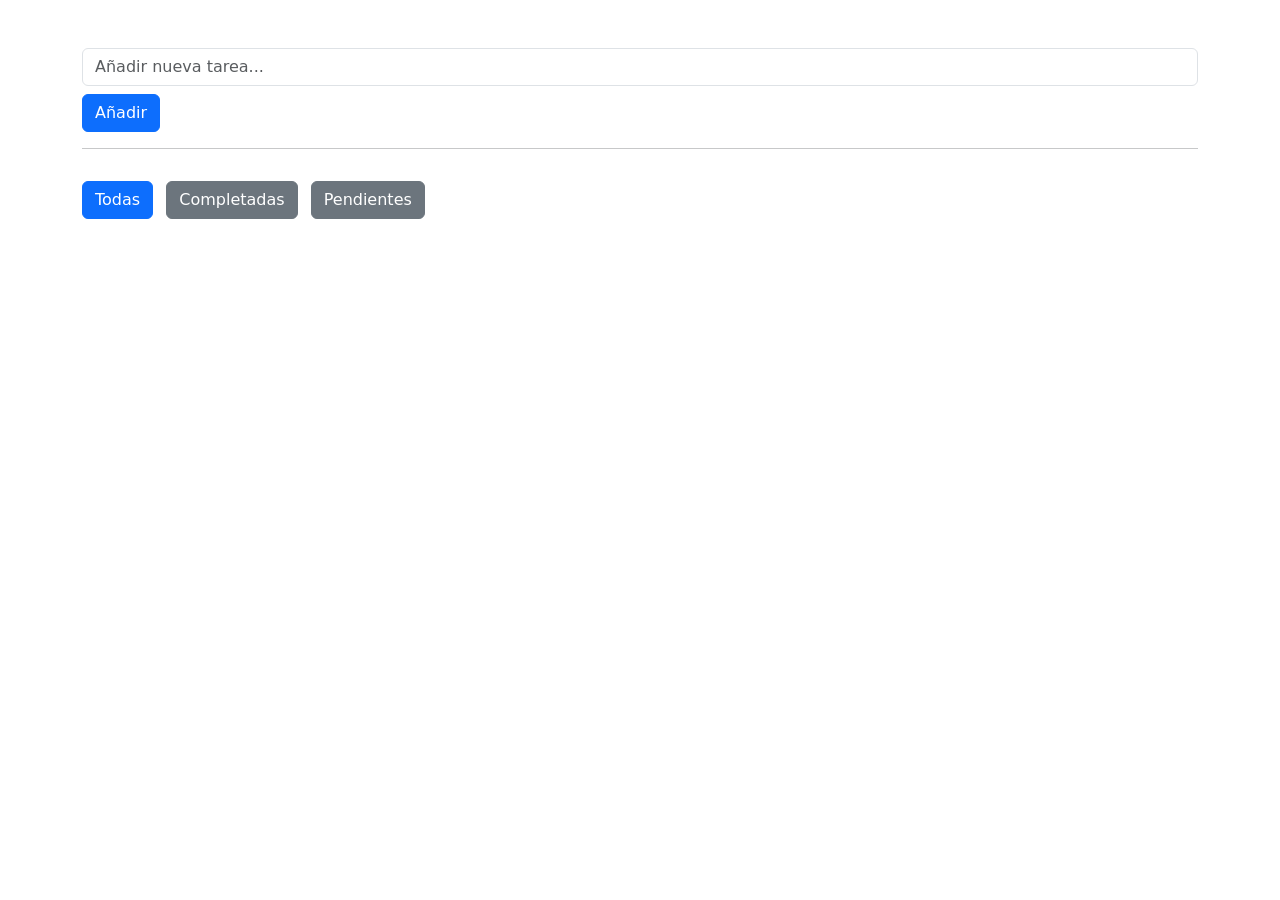
==== JqueryPractica/index.html @ ad5dd6ed "Add files via upload" ====
<!DOCTYPE html>
<html lang="es">
<head>
  <meta charset="UTF-8">
  <meta name="viewport" content="width=device-width, initial-scale=1.0">
  <title>Lista de Tareas</title>
  <link href="https://cdn.jsdelivr.net/npm/bootstrap@5.3.0-alpha1/dist/css/bootstrap.min.css" rel="stylesheet">
   <link rel="stylesheet" href="style.css">
   <script src="jquery-3.7.1.slim.min.js"></script>
   <script src="main.js"></script>

</head>
<body>
  <div class="container mt-5 ">
    <div class="mb-3">
      <input type="text" id ="añadirTarea" class="form-control mb-2" placeholder="Añadir nueva tarea...">
      <button class="btn btn-primary " id ="guardarDatos">Añadir</button>
    </div>
    <hr>
    <table class="table w-100"  >
      <tbody id ="cuerpoTabla">
        <!-- <tr>
          <td><s>sf</s></td>
          <td>
            <button class="btn btn-success btn-sm py-2">Completar</button>
            <button class="btn btn-warning btn-sm text-white py-2">Editar</button>
            <button class="btn btn-danger btn-sm py-2">Eliminar</button>
          </td>
        </tr>
        <tr>
          <td>sd</td>
          <td>
            <button class="btn btn-success btn-sm py-2">Completar</button>
            <button class="btn btn-warning btn-sm text-white py-2">Editar</button>
            <button class="btn btn-danger btn-sm py-2">Eliminar</button>
          </td>
        </tr>
        <tr>
          <td>sd</td>
          <td>
            <button class="btn btn-success btn-sm py-2">Completar</button>
            <button class="btn btn-warning btn-sm text-white py-2">Editar</button>
            <button class="btn btn-danger btn-sm py-2 ">Eliminar</button>
          </td>
        </tr>-->
      </tbody>
    </table>
    <div >
      <button class="btn btn-primary me-2">Todas</button>
      <button class="btn btn-secondary me-2">Completadas</button>
      <button class="btn btn-secondary">Pendientes</button>
    </div>
  </div> 

  <script src="https://cdn.jsdelivr.net/npm/bootstrap@5.3.0-alpha1/dist/js/bootstrap.bundle.min.js"></script>
</body>
</html>
---- JqueryPractica/style.css ----
.table{



text-align: center;



}
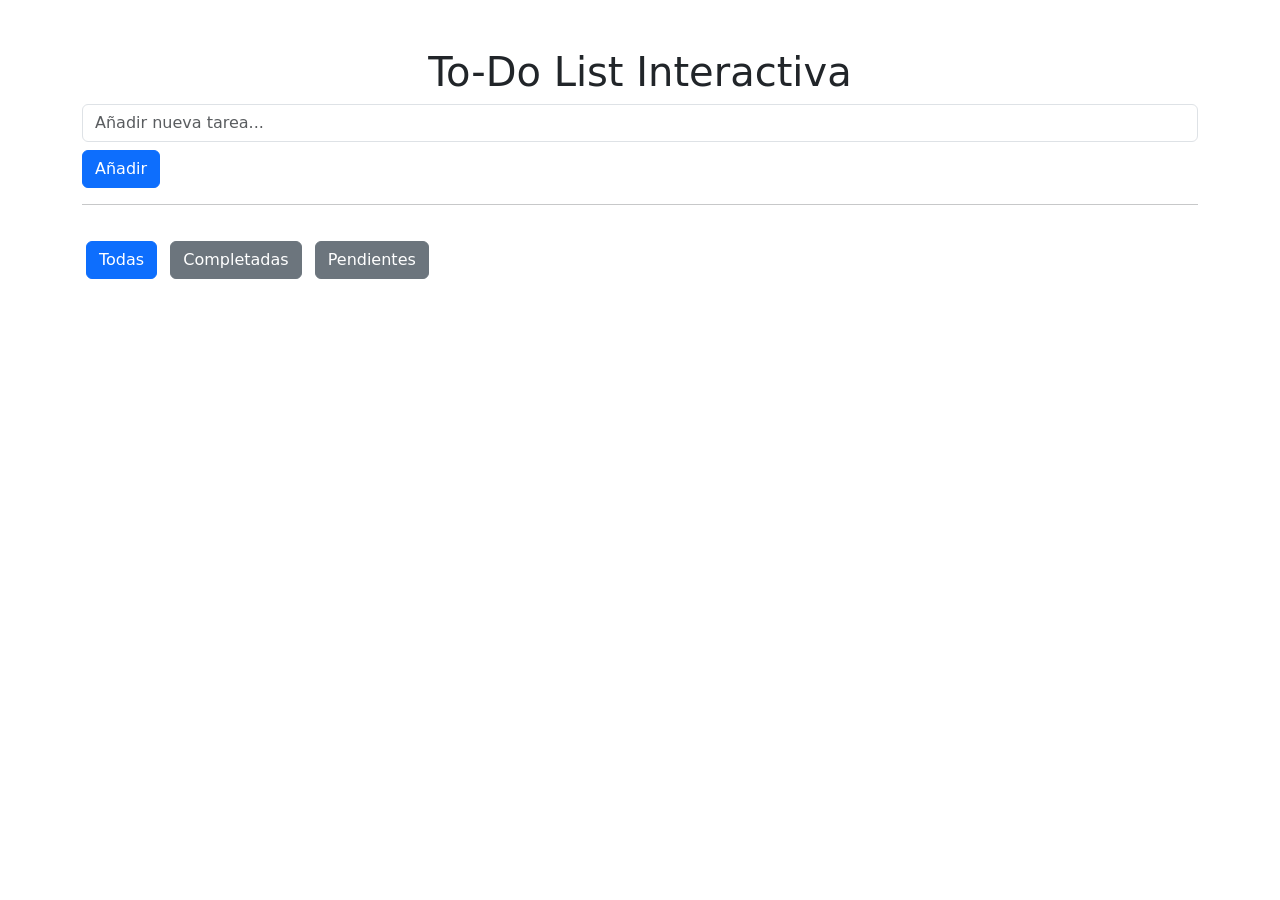
==== commit a45bc544: "25/11/2024" ====
--- a/JqueryPractica/index.html
+++ b/JqueryPractica/index.html
@@ -6,12 +6,15 @@
   <title>Lista de Tareas</title>
   <link href="https://cdn.jsdelivr.net/npm/bootstrap@5.3.0-alpha1/dist/css/bootstrap.min.css" rel="stylesheet">
    <link rel="stylesheet" href="style.css">
-   <script src="jquery-3.7.1.slim.min.js"></script>
+   <script src="jquery-3.7.1.js"></script>
    <script src="main.js"></script>
 
 </head>
 <body>
+
   <div class="container mt-5 ">
+    
+   <h1 class="text-center">To-Do List Interactiva</h1>
     <div class="mb-3">
       <input type="text" id ="añadirTarea" class="form-control mb-2" placeholder="Añadir nueva tarea...">
       <button class="btn btn-primary " id ="guardarDatos">Añadir</button>
@@ -19,36 +22,13 @@
     <hr>
     <table class="table w-100"  >
       <tbody id ="cuerpoTabla">
-        <!-- <tr>
-          <td><s>sf</s></td>
-          <td>
-            <button class="btn btn-success btn-sm py-2">Completar</button>
-            <button class="btn btn-warning btn-sm text-white py-2">Editar</button>
-            <button class="btn btn-danger btn-sm py-2">Eliminar</button>
-          </td>
-        </tr>
-        <tr>
-          <td>sd</td>
-          <td>
-            <button class="btn btn-success btn-sm py-2">Completar</button>
-            <button class="btn btn-warning btn-sm text-white py-2">Editar</button>
-            <button class="btn btn-danger btn-sm py-2">Eliminar</button>
-          </td>
-        </tr>
-        <tr>
-          <td>sd</td>
-          <td>
-            <button class="btn btn-success btn-sm py-2">Completar</button>
-            <button class="btn btn-warning btn-sm text-white py-2">Editar</button>
-            <button class="btn btn-danger btn-sm py-2 ">Eliminar</button>
-          </td>
-        </tr>-->
+      
       </tbody>
     </table>
-    <div >
-      <button class="btn btn-primary me-2">Todas</button>
-      <button class="btn btn-secondary me-2">Completadas</button>
-      <button class="btn btn-secondary">Pendientes</button>
+    <div>
+      <button class="btn btn-primary m-1">Todas</button>
+      <button class="btn btn-secondary m-1">Completadas</button>
+      <button class="btn btn-secondary m-1">Pendientes</button>
     </div>
   </div> 
 
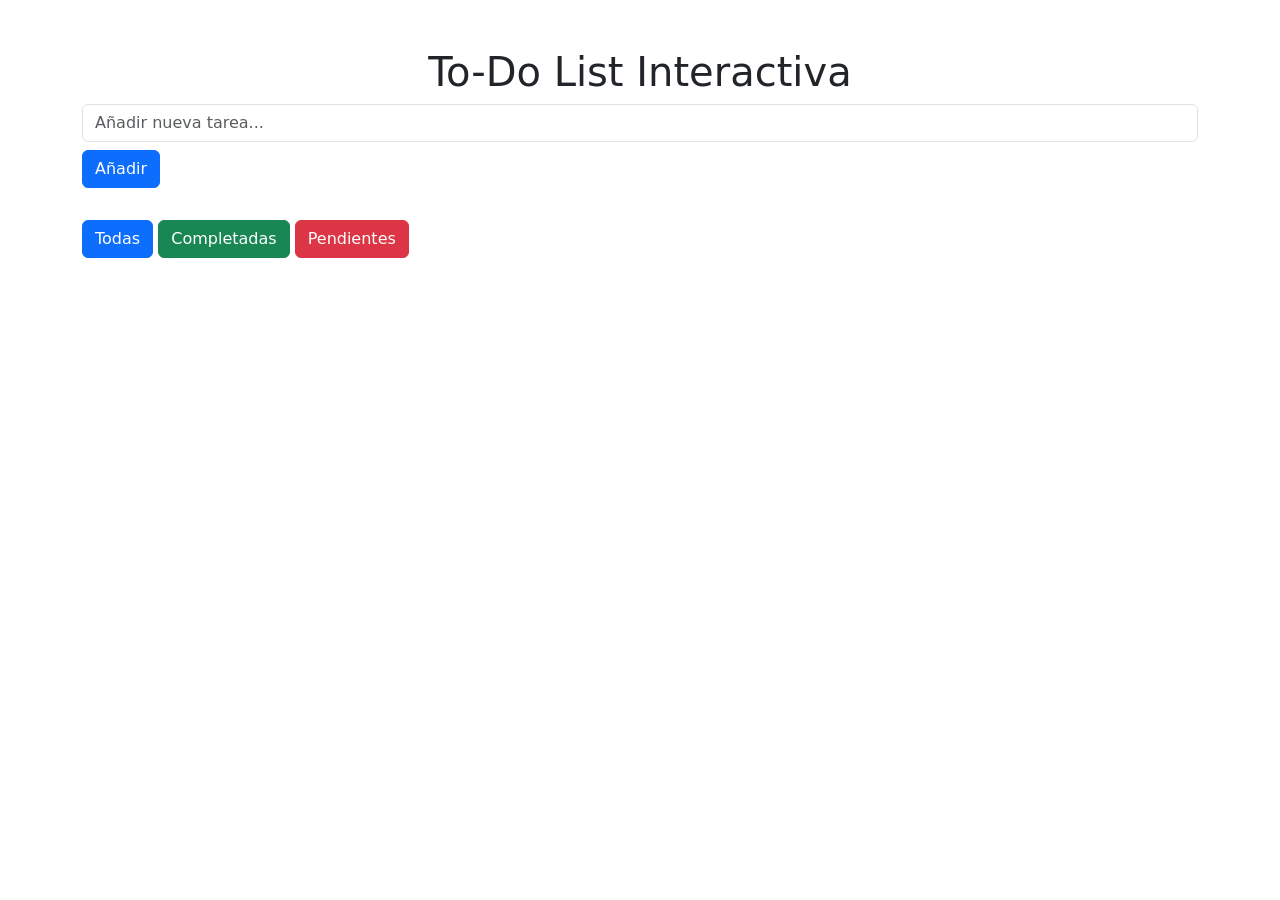
==== commit 338ea26d: "finalizado" ====
--- a/JqueryPractica/index.html
+++ b/JqueryPractica/index.html
@@ -13,24 +13,26 @@
 <body>
 
   <div class="container mt-5 ">
+
     
    <h1 class="text-center">To-Do List Interactiva</h1>
     <div class="mb-3">
       <input type="text" id ="añadirTarea" class="form-control mb-2" placeholder="Añadir nueva tarea...">
       <button class="btn btn-primary " id ="guardarDatos">Añadir</button>
     </div>
-    <hr>
+    
     <table class="table w-100"  >
       <tbody id ="cuerpoTabla">
       
       </tbody>
     </table>
     <div>
-      <button class="btn btn-primary m-1">Todas</button>
-      <button class="btn btn-secondary m-1">Completadas</button>
-      <button class="btn btn-secondary m-1">Pendientes</button>
+      <button id="Todas" class="btn btn-primary" onclick="crearTabla()">Todas</button>
+      <button id="Completadas" class="btn btn-success" onclick="btnCompletadas()">Completadas</button>
+      <button id="Pendientes" class="btn btn-danger">Pendientes</button>
     </div>
   </div> 
+
 
   <script src="https://cdn.jsdelivr.net/npm/bootstrap@5.3.0-alpha1/dist/js/bootstrap.bundle.min.js"></script>
 </body>
--- a/JqueryPractica/style.css
+++ b/JqueryPractica/style.css
@@ -8,3 +8,6 @@
 
 }
 
+.tachado {
+    text-decoration: line-through;
+}
